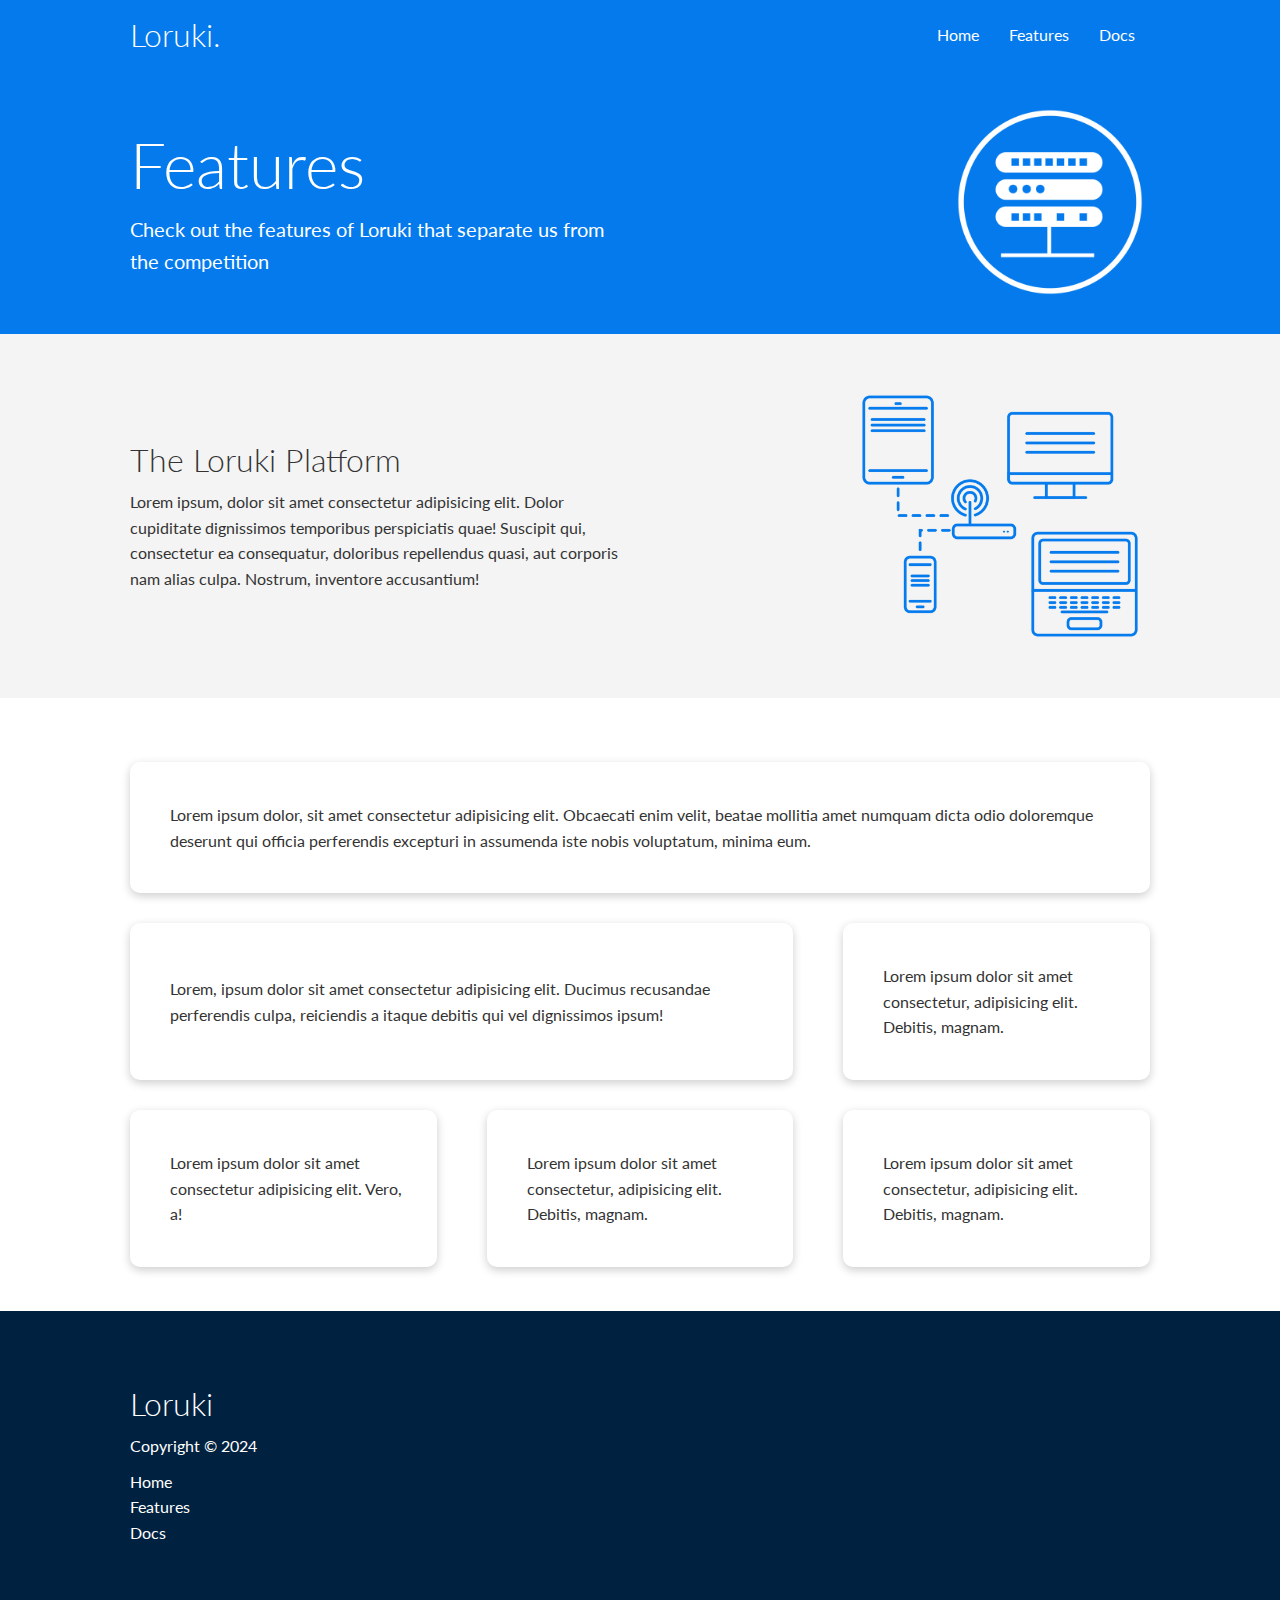
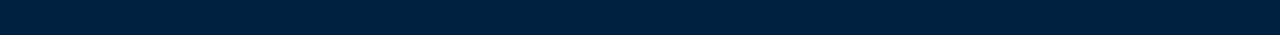
==== features.html @ c0c6c5ae "creating features page" ====
<!DOCTYPE html>
<html lang="en">
  <head>
    <meta charset="UTF-8" />
    <meta name="viewport" content="width=device-width, initial-scale=1.0" />
    <title>Loruki | Cloud hosting for everyone</title>
    <link rel="stylesheet" href="utilities.css" />
    <link rel="stylesheet" href="styles.css" />
    <!-- font awesome -->
    <link
      rel="stylesheet"
      href="https://cdnjs.cloudflare.com/ajax/libs/font-awesome/6.5.1/css/all.min.css"
      integrity="sha512-DTOQO9RWCH3ppGqcWaEA1BIZOC6xxalwEsw9c2QQeAIftl+Vegovlnee1c9QX4TctnWMn13TZye+giMm8e2LwA=="
      crossorigin="anonymous"
      referrerpolicy="no-referrer"
    />
  </head>
  <body>
    <!-- Navbar -->
    <div class="navbar">
      <div class="container flex">
        <h1 class="logo">Loruki.</h1>
        <nav>
          <ul>
            <li><a href="index.html">Home</a></li>
            <li><a href="features.html">Features</a></li>
            <li><a href="docs.html">Docs</a></li>
          </ul>
        </nav>
      </div>
    </div>

    <!-- head -->
    <section class="features-head bg-primary py-3">
      <div class="container grid">
        <div>
          <h1 class="xl">Features</h1>
          <p class="lead">
            Check out the features of Loruki that separate us from the
            competition
          </p>
        </div>
        <img src="images/server.png" alt="server image" />
      </div>
    </section>

    <!-- sub head -->
    <section class="features-sub-head bg-light py-3">
      <div class="container grid">
        <div>
          <h1 class="md">The Loruki Platform</h1>
          <p>
            Lorem ipsum, dolor sit amet consectetur adipisicing elit. Dolor
            cupiditate dignissimos temporibus perspiciatis quae! Suscipit qui,
            consectetur ea consequatur, doloribus repellendus quasi, aut
            corporis nam alias culpa. Nostrum, inventore accusantium!
          </p>
        </div>
        <img src="images/server2.png" alt="server image" />
      </div>
    </section>

    <!-- main -->
    <section class="features-main my-2">
      <div class="container grid-3">
        <div class="card flex">
          <i class="fas fa-server fa-x3"></i>
          <p>
            Lorem ipsum dolor, sit amet consectetur adipisicing elit. Obcaecati
            enim velit, beatae mollitia amet numquam dicta odio doloremque
            deserunt qui officia perferendis excepturi in assumenda iste nobis
            voluptatum, minima eum.
          </p>
        </div>
        <div class="card flex">
          <i class="fas fa-network-wired fa-3x"></i>
          <p>
            Lorem, ipsum dolor sit amet consectetur adipisicing elit. Ducimus
            recusandae perferendis culpa, reiciendis a itaque debitis qui vel
            dignissimos ipsum!
          </p>
        </div>
        <div class="card flex">
          <i class="fas fa-laptop-code fa-3x"></i>
          <p>
            Lorem ipsum dolor sit amet consectetur, adipisicing elit. Debitis,
            magnam.
          </p>
        </div>
        <div class="card flex">
          <i class="fas fa-database fa-3x"></i>
          <p>
            Lorem ipsum dolor sit amet consectetur adipisicing elit. Vero, a!
          </p>
        </div>
        <div class="card flex">
          <i class="fas fa-power-off fa-3x"></i>
          <p>
            Lorem ipsum dolor sit amet consectetur, adipisicing elit. Debitis,
            magnam.
          </p>
        </div>
        <div class="card flex">
          <i class="fas fa-upload fa-3x"></i>
          <p>
            Lorem ipsum dolor sit amet consectetur, adipisicing elit. Debitis,
            magnam.
          </p>
        </div>
      </div>
    </section>

    <!-- footer -->
    <footer class="footer bg-dark py-5">
      <div class="container grid-3">
        <div>
          <h1>Loruki</h1>
          <p>Copyright &copy; 2024</p>
        </div>
        <nav>
          <ul>
            <li><a href="index.html">Home</a></li>
            <li><a href="features.html">Features</a></li>
            <li><a href="docs.html">Docs</a></li>
          </ul>
        </nav>

        <div class="social">
          <a href="#"><i class="fab fab fa-github fa-2x"></i></a>
          <a href="#"><i class="fab fa-facebook fa-2x"></i></a>
          <a href="#"><i class="fab fa-instagram fa-2x"></i></a>
          <a href="#"><i class="fab fa-twwitter fa-2x"></i></a>
        </div>
      </div>
    </footer>
  </body>
</html>
---- utilities.css ----
* {
  box-sizing: border-box;
  margin: 0;
  padding: 0;
}

body {
  font-family: "Lato", sans-serif;
  color: #333;
  line-height: 1.6;
}

ul {
  list-style-type: none;
}

a {
  text-decoration: none;
  color: #333;
}

h1,
h2 {
  font-weight: 300;
  line-height: 1.2;
  margin: 10px 0;
}

p {
  margin: 10px 0;
}

img {
  width: 100%;
}

.container {
  max-width: 1100px;
  margin: 0 auto;
  overflow: auto;
  padding: 0 40px;
}

/* card */
.card {
  background-color: #fff;
  color: #333;
  border-radius: 10px;
  box-shadow: 0 3px 10px rgba(0, 0, 0, 0.2);
  padding: 20px;
  margin: 10px;
}

/* buttons */
.btn {
  display: inline-block;
  padding: 10px 30px;
  cursor: pointer;
  background: var(--primary-color);
  color: #fff;
  border: 0;
  border-radius: 5px;
}

.btn-outline {
  background-color: transparent;
  border: 1px solid #fff;
}

.btn:hover {
  transform: scale(0.98);
}

/* grid */
.grid {
  display: grid;
  grid-template-columns: repeat(2, 1fr);
  gap: 20px;
  justify-content: center;
  align-items: center;
  height: 100%;
}

.grid-3 {
  grid-template-columns: repeat(3, 1fr);
}

/* margins */
.my-1 {
  margin: 1rem 0;
}

.my-2 {
  margin: 1.5rem 0;
}

.my-3 {
  margin: 2rem 0;
}

.my-4 {
  margin: 3rem 0;
}

.my-5 {
  margin: 4rem 0;
}

.m-1 {
  margin: 1rem;
}

.m-2 {
  margin: 1.5rem;
}

.m-3 {
  margin: 2rem;
}

.m-4 {
  margin: 3rem;
}

.m-5 {
  margin: 4rem;
}

/* padding */
.py-1 {
  padding: 1rem 0;
}

.py-2 {
  padding: 1.5rem 0;
}

.py-3 {
  padding: 2rem 0;
}

.py-4 {
  padding: 3rem 0;
}

.py-5 {
  padding: 4rem 0;
}

.p-1 {
  padding: 1rem;
}

.p-2 {
  padding: 1.5rem;
}

.p-3 {
  padding: 2rem;
}

.p-4 {
  padding: 3rem;
}

.p-5 {
  padding: 4rem;
}

/* background and buttons color */
.bg-primary,
.btn-primary {
  background: var(--primary-color);
  color: #fff;
}

.bg-secondary,
.btn-secondary {
  background: var(--secondary-color);
  color: #fff;
}

.bg-dark,
.btn-dark {
  background: var(--dark-color);
  color: #fff;
}

.bg-primary a,
.btn-primary a,
.bg-secondary a,
.btn-secondary a,
.bg-dark a,
.btn-dark a {
  color: #fff;
}

.bg-light,
.btn-light {
  background: var(--light-color);
  color: #333;
}

/* text sizes */
.lead {
  font-size: 20px;
}

.sm {
  font-size: 1rem;
}

.md {
  font-size: 2rem;
}

.lg {
  font-size: 3rem;
}

.xl {
  font-size: 4rem;
}

.text-center {
  text-align: center;
}
---- styles.css ----
@import url("https://fonts.googleapis.com/css2?family=Lato:wght@300&display=swap");

:root {
  --primary-color: #047aed;
  --secondary-color: #1c3fa8;
  --dark-color: #002240;
  --light-color: #f4f4f4;
}

/* navbar */
.navbar {
  background-color: var(--primary-color);
  color: #fff;
  height: 70px;
}

.flex {
  display: flex;
  justify-content: center;
  align-items: center;
  height: 100%;
}

.navbar .flex {
  justify-content: space-between;
}

.navbar ul {
  display: flex;
  align-items: center;
  justify-content: space-between;
}

.navbar a {
  color: #fff;
  padding: 10px;
  margin: 0 5px;
}

.navbar a:hover {
  border-bottom: 2px solid #fff;
}

/* showcase */
.showcase {
  height: 400px;
  background: var(--primary-color);
  color: #fff;
  position: relative;
}

.showcase h1 {
  font-size: 40px;
}

.showcase p {
  margin: 20px 0;
}

.showcase .grid {
  grid-template-columns: 55% 45%;
  gap: 30px;
  overflow: visible;
}

.showcase-form {
  position: relative;
  top: 60px;
  height: 350px;
  width: 400px;
  padding: 40px;
  z-index: 100;
  justify-self: flex-end;
}

.showcase-form .form-control {
  margin: 30px 0;
}

.showcase-form input[type="text"],
.showcase-form input[type="email"] {
  border: 0;
  border-bottom: 1px solid#b4becb;
  width: 100%;
  padding: 3px;
  font-size: 16px;
}

.showcase-form input:focus {
  outline: none;
}

.showcase::before,
.showcase::after {
  content: "";
  position: absolute;
  height: 100px;
  bottom: -70px;
  right: 0;
  left: 0;
  transform: skewY(-3deg);
  background-color: #fff;
}

/* stats */
.stats {
  padding-top: 100px;
}

.stats-heading {
  max-width: 500px;
  margin: auto;
}

.stats .grid h3 {
  font-size: 35px;
}
.stats .grid p {
  font-size: 20px;
  font-weight: bold;
}

/* cli */
.cli .grid {
  grid-template-columns: repeat(3, 1fr);
  grid-template-rows: repeat(2, 1fr);
}

.cli .grid > *:first-child {
  grid-column: 1 / span 2;
  grid-row: 1 / span 2;
}

/* cloud */
.cloud .grid {
  grid-template-columns: 4fr 1fr;
}

/* languages */
.languages .flex {
  flex-wrap: wrap;
}

.languages .card {
  text-transform: capitalize;
  text-align: center;
  margin: 18px 10px 40px 0;
  transition: all 0.2s ease;
}

.languages .card h4 {
  font-size: 20px;
  margin-bottom: 10px;
}

.languages .card:hover {
  transform: translateY(-15px);
}

/* footer */
.footer .social a {
  margin: 0 10px;
}

/* media queries */
@media (max-width: 768px) {
  .grid,
  .showcase .grid,
  .stats .grid,
  .cli .grid,
  .cloud .grid {
    grid-template-columns: 1fr;
    grid-template-rows: 1fr;
  }

  .showcase {
    height: auto;
  }

  .showcase-text {
    text-align: center;
    margin-top: 40px;
  }

  .showcase-form {
    justify-self: center;
    margin: auto;
  }

  .cli .grid > *:first-child {
    grid-column: 1;
    grid-row: 1;
  }
}

/* features page */
.features-head img {
  width: 200px;
  justify-self: flex-end;
}

/* features sub head */
.features-sub-head img {
  width: 300px;
  justify-self: flex-end;
}

/* features main */
.features-main .card > i {
  margin-right: 20px;
}

.features-main .grid-3 {
  padding: 30px;
  display: grid;
  gap: 30px;
}

.features-main .grid-3 > *:first-child {
  grid-column: 1 / span 3;
}

.features-main .grid-3 > *:nth-child(2) {
  grid-column: 1 / span 2;
}

@media (max-width: 500px) {
  .navbar {
    height: 110px;
  }

  .navbar .flex {
    flex-direction: column;
  }

  .navbar ul {
    padding: 10px;
    background: rgba(0, 0, 0, 0.1);
  }
}
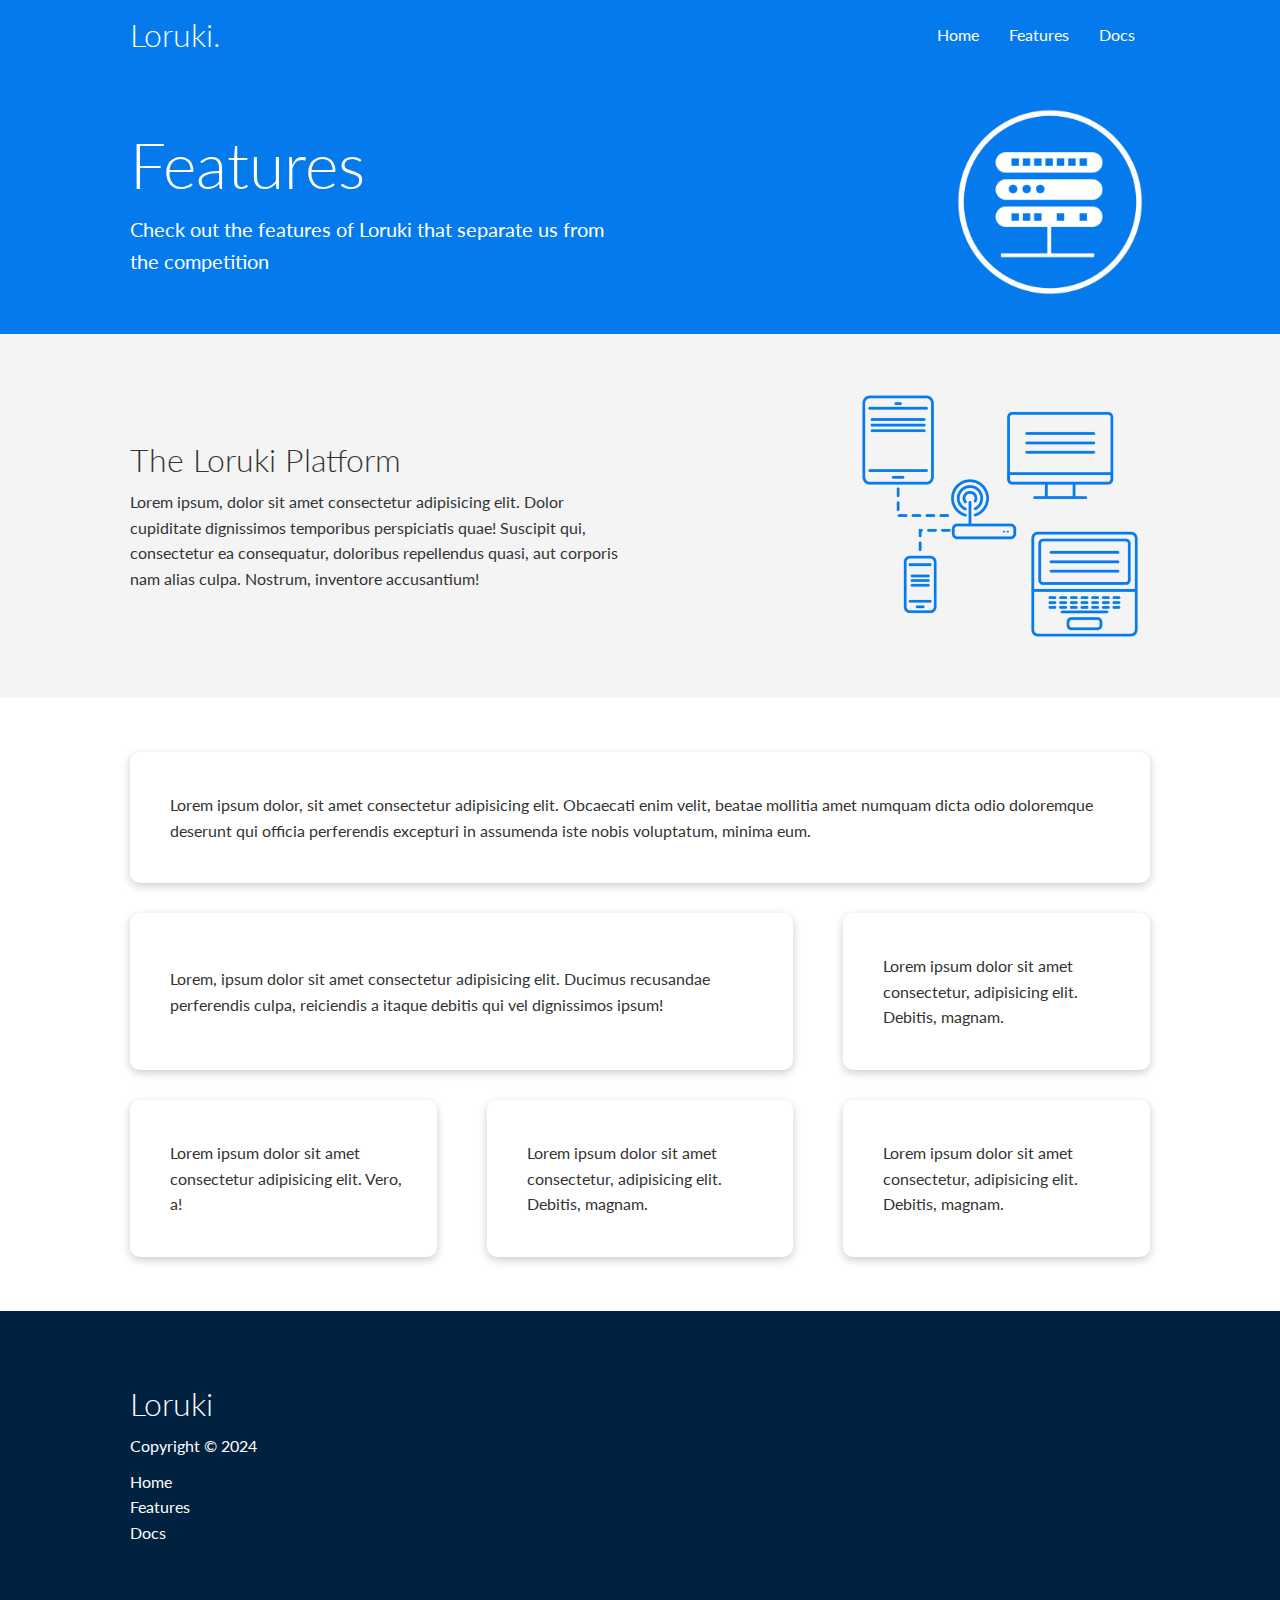
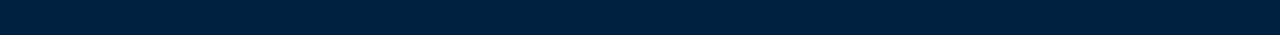
==== commit d4d8cda4: "creating docs  page" ====
--- a/features.html
+++ b/features.html
@@ -62,7 +62,7 @@
 
     <!-- main -->
     <section class="features-main my-2">
-      <div class="container grid-3">
+      <div class="container grid grid-3">
         <div class="card flex">
           <i class="fas fa-server fa-x3"></i>
           <p>
--- a/utilities.css
+++ b/utilities.css
@@ -225,3 +225,35 @@
 .text-center {
   text-align: center;
 }
+
+.text-primary {
+  color: var(--primary-color);
+}
+
+/* alert */
+.alert {
+  background: var(--light-color);
+  padding: 10px 20px;
+  font-weight: bold;
+  margin: 15px 0;
+}
+
+.alert i {
+  margin-right: 10px;
+}
+
+.alert-success {
+  background-color: var(--success-color);
+  color: #fff;
+}
+.alert-error {
+  background-color: var(--error-color);
+  color: #fff;
+}
+
+code,
+pre {
+  background-color: #333;
+  color: #fff;
+  padding: 10px;
+}
--- a/styles.css
+++ b/styles.css
@@ -5,6 +5,8 @@
   --secondary-color: #1c3fa8;
   --dark-color: #002240;
   --light-color: #f4f4f4;
+  --success-color: #5cb85c;
+  --error-color: #d9534f;
 }
 
 /* navbar */
@@ -162,15 +164,85 @@
   margin: 0 10px;
 }
 
+/* features page */
+.features-head img,
+.docs-head img {
+  width: 200px;
+  justify-self: flex-end;
+}
+
+/* features sub head */
+.features-sub-head img {
+  width: 300px;
+  justify-self: flex-end;
+}
+
+/* features main */
+.features-main .card > i {
+  margin-right: 20px;
+}
+
+.features-main .grid-3 {
+  padding: 30px;
+  display: grid;
+  gap: 30px;
+}
+
+.features-main .grid-3 > *:first-child {
+  grid-column: 1 / span 3;
+}
+
+.features-main .grid-3 > *:nth-child(2) {
+  grid-column: 1 / span 2;
+}
+/* Docs */
+.docs-main h3 {
+  margin: 20px 0;
+}
+
+.docs-main .grid {
+  grid-template-columns: 1fr 2fr;
+  align-items: flex-start;
+}
+
+.docs-main nav li {
+  font-size: 17px;
+  padding-bottom: 5px;
+  margin-bottom: 5px;
+  border-bottom: 1px solid #ccc;
+}
+
+.docs-main a:hover {
+  font-weight: bold;
+}
+
 /* media queries */
 @media (max-width: 768px) {
   .grid,
   .showcase .grid,
   .stats .grid,
   .cli .grid,
-  .cloud .grid {
+  .cloud .grid,
+  .features-main .grid,
+  .docs-main .grid {
     grid-template-columns: 1fr;
     grid-template-rows: 1fr;
+  }
+
+  .features-head,
+  .features-sub-head,
+  .docs-head {
+    text-align: center;
+  }
+  .features-head img,
+  .features-sub-head img,
+  .docs-head img {
+    justify-self: center;
+  }
+
+  .features-main .grid-3 > *:first-child,
+  .features-main .grid-3 > *:nth-child(2) {
+    grid-column: 1;
   }
 
   .showcase {
@@ -193,37 +265,6 @@
   }
 }
 
-/* features page */
-.features-head img {
-  width: 200px;
-  justify-self: flex-end;
-}
-
-/* features sub head */
-.features-sub-head img {
-  width: 300px;
-  justify-self: flex-end;
-}
-
-/* features main */
-.features-main .card > i {
-  margin-right: 20px;
-}
-
-.features-main .grid-3 {
-  padding: 30px;
-  display: grid;
-  gap: 30px;
-}
-
-.features-main .grid-3 > *:first-child {
-  grid-column: 1 / span 3;
-}
-
-.features-main .grid-3 > *:nth-child(2) {
-  grid-column: 1 / span 2;
-}
-
 @media (max-width: 500px) {
   .navbar {
     height: 110px;
